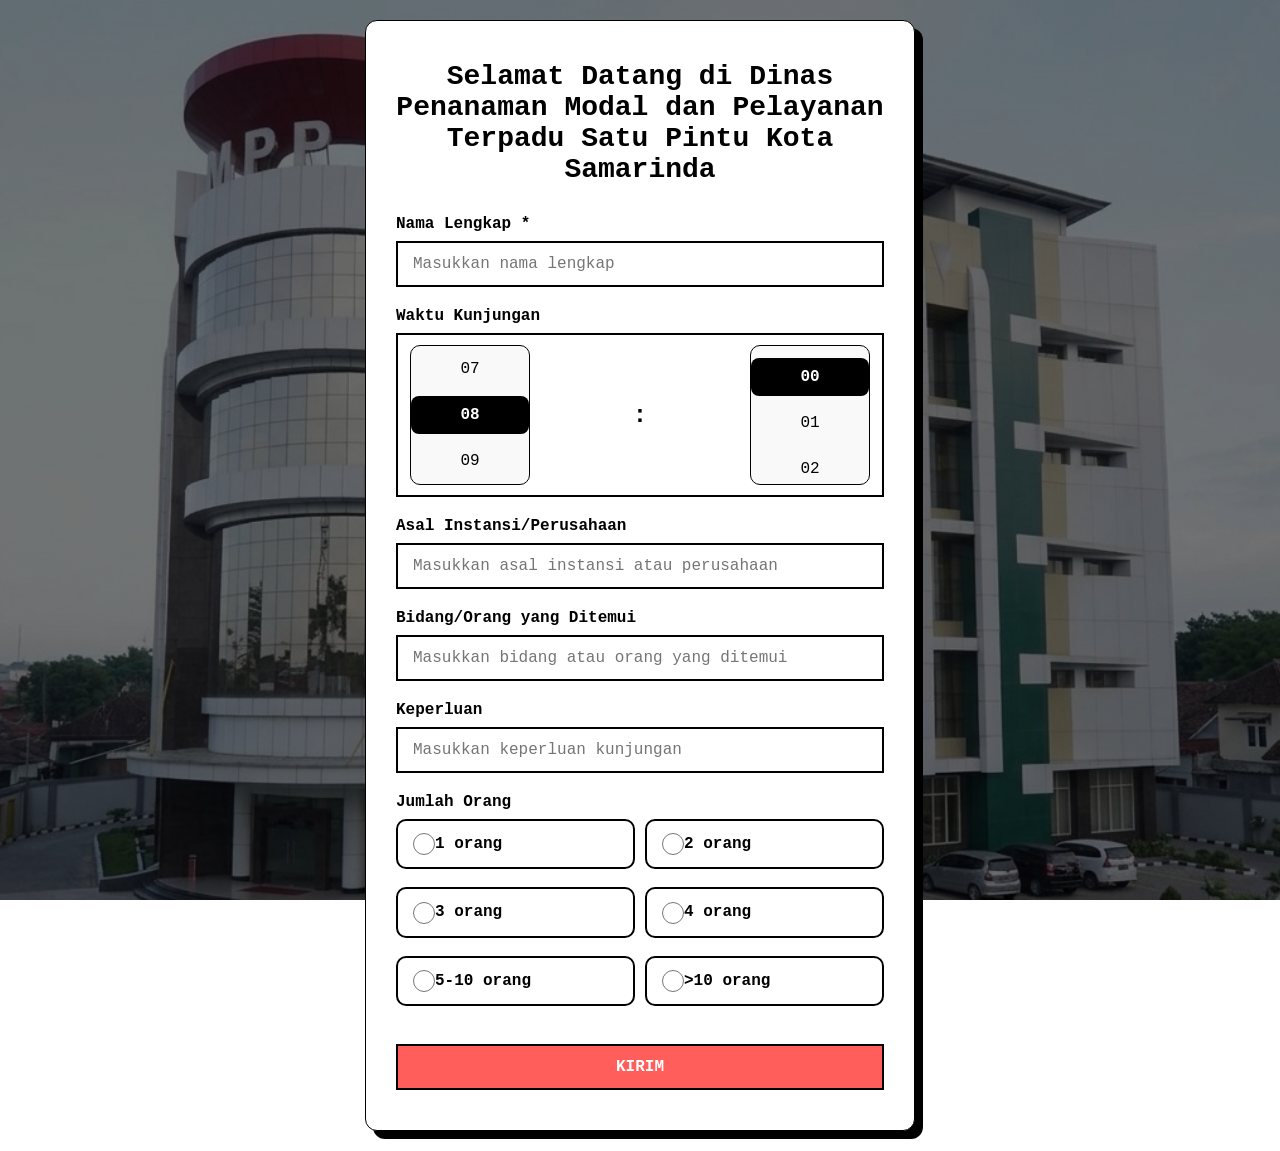
==== index.html @ 1505c4e8 "Add files via upload" ====
<!DOCTYPE html>
<html lang="id">
<head>
    <meta charset="UTF-8">
    <meta name="viewport" content="width=device-width, initial-scale=1.0">
    <title>Buku Tamu DPMPTSP Kota Samarinda</title>
    <link rel="stylesheet" href="styles.css">
</head>

<body>

<form 
    class="login-container" 
    id="guest-form" 
    method="POST" 
    action="https://docs.google.com/forms/d/e/1FAIpQLSfSnZY7ouhCXkppMBQvXSiP9w2mZi6v4HyhIBPrVaCNlmq4Ow/formResponse" 
    target="submitFrame"
>

    <h1>
        Selamat Datang di Dinas Penanaman Modal dan Pelayanan Terpadu Satu Pintu Kota Samarinda
    </h1>

    <!-- NAMA LENGKAP -->
    <div class="input-group">
        <label for="nama">Nama Lengkap *</label>
        <input 
            type="text" 
            id="nama" 
            name="entry.1994765778" 
            placeholder="Masukkan nama lengkap"
            required
        >
    </div>

    <!-- WAKTU KUNJUNGAN -->
    <div class="input-group">
        <label>Waktu Kunjungan</label>

        <div class="time-picker" id="time-picker">

            <div class="wheel">
                <div 
                    class="wheel-slot" 
                    id="hour-wheel" 
                    tabindex="0" 
                    aria-label="Jam" 
                    role="listbox">
                </div>
            </div>

            <span class="time-separator">:</span>

            <div class="wheel">
                <div 
                    class="wheel-slot" 
                    id="minute-wheel" 
                    tabindex="0" 
                    aria-label="Menit" 
                    role="listbox">
                </div>
            </div>

            <input 
                type="hidden" 
                id="entry-hour" 
                name="entry.174173773_hour" 
                value="08"
            >

            <input 
                type="hidden" 
                id="entry-minute" 
                name="entry.174173773_minute" 
                value="00"
            >

        </div>
    </div>

    <!-- ASAL INSTANSI -->
    <div class="input-group">
        <label for="asal">Asal Instansi/Perusahaan</label>
        <input 
            type="text" 
            id="asal" 
            name="entry.260225900" 
            placeholder="Masukkan asal instansi atau perusahaan"
        >
    </div>

    <!-- BIDANG / ORANG YANG DITEMUI -->
    <div class="input-group">
        <label for="bidang">Bidang/Orang yang Ditemui</label>
        <input 
            type="text" 
            id="bidang" 
            name="entry.207353417" 
            placeholder="Masukkan bidang atau orang yang ditemui"
        >
    </div>

    <!-- KEPERLUAN -->
    <div class="input-group">
        <label for="keperluan">Keperluan</label>
        <input 
            type="text" 
            id="keperluan" 
            name="entry.XXXXXXXXXX" 
            placeholder="Masukkan keperluan kunjungan"
        >
    </div>

    <!-- JUMLAH ORANG -->
    <div class="input-group">
        <label>Jumlah Orang</label>

        <div class="radio-group">

            <label class="radio-option">
                <input 
                    type="radio" 
                    name="entry.1699570348" 
                    value="1"
                >
                <span>1 orang</span>
            </label>

            <label class="radio-option">
                <input 
                    type="radio" 
                    name="entry.1699570348" 
                    value="2"
                >
                <span>2 orang</span>
            </label>

            <label class="radio-option">
                <input 
                    type="radio" 
                    name="entry.1699570348" 
                    value="3"
                >
                <span>3 orang</span>
            </label>

            <label class="radio-option">
                <input 
                    type="radio" 
                    name="entry.1699570348" 
                    value="4"
                >
                <span>4 orang</span>
            </label>

            <label class="radio-option">
                <input 
                    type="radio" 
                    name="entry.1699570348" 
                    value="5-10"
                >
                <span>5-10 orang</span>
            </label>

            <label class="radio-option">
                <input 
                    type="radio" 
                    name="entry.1699570348" 
                    value=">10"
                >
                <span>&gt;10 orang</span>
            </label>

        </div>
    </div>

    <button type="submit">KIRIM</button>

</form>

<!-- IFRAME UNTUK SUBMIT GOOGLE FORM -->
<iframe name="submitFrame" style="display:none;"></iframe>

<script>
    const form = document.getElementById('guest-form');

    const hourWheel = document.getElementById('hour-wheel');
    const minuteWheel = document.getElementById('minute-wheel');

    const entryHour = document.getElementById('entry-hour');
    const entryMinute = document.getElementById('entry-minute');

    function pad(value) {
        return String(value).padStart(2, '0');
    }

    function createItems(container, count) {

        for (let i = 0; i < count; i++) {

            const item = document.createElement('div');

            item.className = 'wheel-item';
            item.textContent = pad(i);
            item.dataset.value = pad(i);

            container.appendChild(item);
        }
    }

    function updateHiddenValue() {

        const selectedHour =
            hourWheel.querySelector('.wheel-item.active');

        const selectedMinute =
            minuteWheel.querySelector('.wheel-item.active');

        if (selectedHour && selectedMinute) {

            entryHour.value =
                selectedHour.dataset.value;

            entryMinute.value =
                selectedMinute.dataset.value;
        }
    }

    function selectItem(container, index) {

        const items =
            container.querySelectorAll('.wheel-item');

        items.forEach(item =>
            item.classList.remove('active')
        );

        const selected = items[index];

        if (selected) {

            selected.classList.add('active');

            selected.scrollIntoView({
                block: 'center',
                behavior: 'smooth'
            });
        }
    }

    function bindWheel(container, defaultIndex) {

        const items =
            container.querySelectorAll('.wheel-item');

        items.forEach((item, index) => {

            item.addEventListener('click', () => {

                selectItem(container, index);

                updateHiddenValue();

            });

        });

        selectItem(container, defaultIndex);
    }

    function setSubmitTime() {

        const now = new Date();

        entryHour.value =
            pad(now.getHours());

        entryMinute.value =
            pad(now.getMinutes());

        selectItem(
            hourWheel,
            now.getHours()
        );

        selectItem(
            minuteWheel,
            now.getMinutes()
        );
    }

    // Membuat pilihan jam dan menit
    createItems(hourWheel, 24);
    createItems(minuteWheel, 60);

    // Default waktu
    bindWheel(hourWheel, 8);
    bindWheel(minuteWheel, 0);

    updateHiddenValue();

    // Saat form dikirim
    form.addEventListener('submit', () => {

        setSubmitTime();

        updateHiddenValue();

        setTimeout(() => {

            window.location.href =
                'selesai.html';

        }, 300);

    });

</script>

</body>
</html>
---- styles.css ----
:root {
  --primary: #000000;
  --secondary: #FFFFFF;
  --accent: #FF5E5B;
  --shadow: 8px 8px 0px var(--primary);
}

* {
  margin: 0;
  padding: 0;
  box-sizing: border-box;
  font-family: 'Courier New', monospace;
}

body {
  background-image: linear-gradient(rgba(0, 0, 0, 0.55), rgba(0, 0, 0, 0.55)), url('background.jpg');
  background-size: cover;
  background-position: center;
  background-repeat: no-repeat;
  background-attachment: fixed;
  display: flex;
  justify-content: center;
  align-items: center;
  min-height: 100vh;
  padding: 20px;
}

.login-container {
  width: 100%;
  max-width: 550px;
  border: 1px solid var(--primary);
  padding: 40px 30px;
  background-color: var(--secondary);
  box-shadow: var(--shadow);
  position: relative;
  border-radius: 12px;
}

.login-container::before {
  content: '';
  position: absolute;
  top: 6px;
  left: 6px;
  right: -6px;
  bottom: -6px;
  border: 1px solid var(--primary);
  z-index: -1;
  border-radius: 12px;
}

h1 {
  color: var(--primary);
  margin-bottom: 30px;
  font-size: 28px;
  font-weight: 700;
  text-align: center;
}

.input-group {
  margin-bottom: 20px;
  position: relative;
}

label {
  display: block;
  margin-bottom: 8px;
  font-weight: bold;
  color: var(--primary);
}

input:not([type="radio"]):not([type="hidden"]),
select{
    width:100%;
  padding: 12px 15px;
  border: 2px solid var(--primary);
  background-color: var(--secondary);
  font-size: 16px;
  outline: none;
  transition: all 0.3s;
}

input:focus,
select:focus {
  box-shadow: 4px 4px 0px var(--primary);
}

@media (max-width: 600px){

    .radio-group{
        grid-template-columns:1fr;
    }

    .radio-option{
        padding:16px;
    }

    .radio-option span{
        font-size:16px;
    }

}

.radio-group {
  display: grid;
  grid-template-columns: repeat(2, minmax(0, 1fr));
  gap: 10px;
}

.radio-option {
  display: flex;  
  align-items: center;
  padding: 12px 15px;
  border: 2px solid var(--primary);
  border-radius: 10px;
  background-color: var(--secondary);
  cursor: pointer;
  transition: all 0.2s ease;
  font-size: 16px;
  color: var(--primary);
}

.radio-option span{
    flex:1;
    white-space:normal;
    word-break:break-word;
    line-height:1.4;
}

.radio-option input[type="radio"]{
    width:22px;
    height:22px;
    flex-shrink:0;
}

.radio-option:hover {
  background-color: #f5f5f5;
}

.radio-option input[type="radio"] {
  accent-color: var(--primary);
}

.time-picker {
  display: flex;
  align-items: center;
  justify-content: space-between;
  gap: 12px;
  padding: 10px 12px;
  border: 2px solid var(--primary);
  background-color: var(--secondary);
}

.wheel {
  width: 120px;
  height: 140px;
  overflow: hidden;
  position: relative;
  border: 1px solid var(--primary);
  border-radius: 10px;
  background-color: #f9f9f9;
}

.wheel-slot {
  position: absolute;
  inset: 0;
  display: flex;
  flex-direction: column;
  align-items: center;
  justify-content: flex-start;
  gap: 8px;
  padding: 12px 0;
  overflow-y: auto;
  scrollbar-width: none;
}

.wheel-slot::-webkit-scrollbar {
  display: none;
}

.wheel-item {
  width: 100%;
  text-align: center;
  padding: 10px 0;
  font-size: 16px;
  color: var(--primary);
  cursor: pointer;
  transition: background-color 0.2s, color 0.2s;
}

.wheel-item.active {
  background-color: var(--primary);
  color: var(--secondary);
  font-weight: bold;
  border-radius: 8px;
}

.time-separator {
  font-size: 24px;
  font-weight: bold;
  color: var(--primary);
}

input[type="hidden"] {
  display: none;
}

button {
  width: 100%;
  padding: 12px;
  background-color: var(--accent);
  color: var(--secondary);
  border: 2px solid var(--primary);
  font-size: 16px;
  font-weight: bold;
  cursor: pointer;
  margin-top: 10px;
  transition: all 0.3s;
}

button:hover {
  box-shadow: 4px 4px 0px var(--primary);
  transform: translate(-2px, -2px);
}

.divider {
  display: flex;
  align-items: center;
  margin: 25px 0;
  color: var(--primary);
  font-weight: bold;
}

.divider::before, .divider::after {
  content: "";
  flex: 1;
  border-bottom: 2px solid var(--primary);
  margin: 0 10px;
}

.social-login {
  display: flex;
  justify-content: center;
  gap: 15px;
}

.social-btn {
  width: 50px;
  height: 50px;
  border: 2px solid var(--primary);
  display: flex;
  justify-content: center;
  align-items: center;
  cursor: pointer;
  transition: all 0.3s;
}

.social-btn:hover {
  box-shadow: 4px 4px 0px var(--primary);
  transform: translate(-2px, -2px);
}

.footer {
  text-align: center;
  margin-top: 20px;
  color: var(--primary);
}

.footer a {
  color: var(--primary);
  font-weight: bold;
  text-decoration: underline;
}
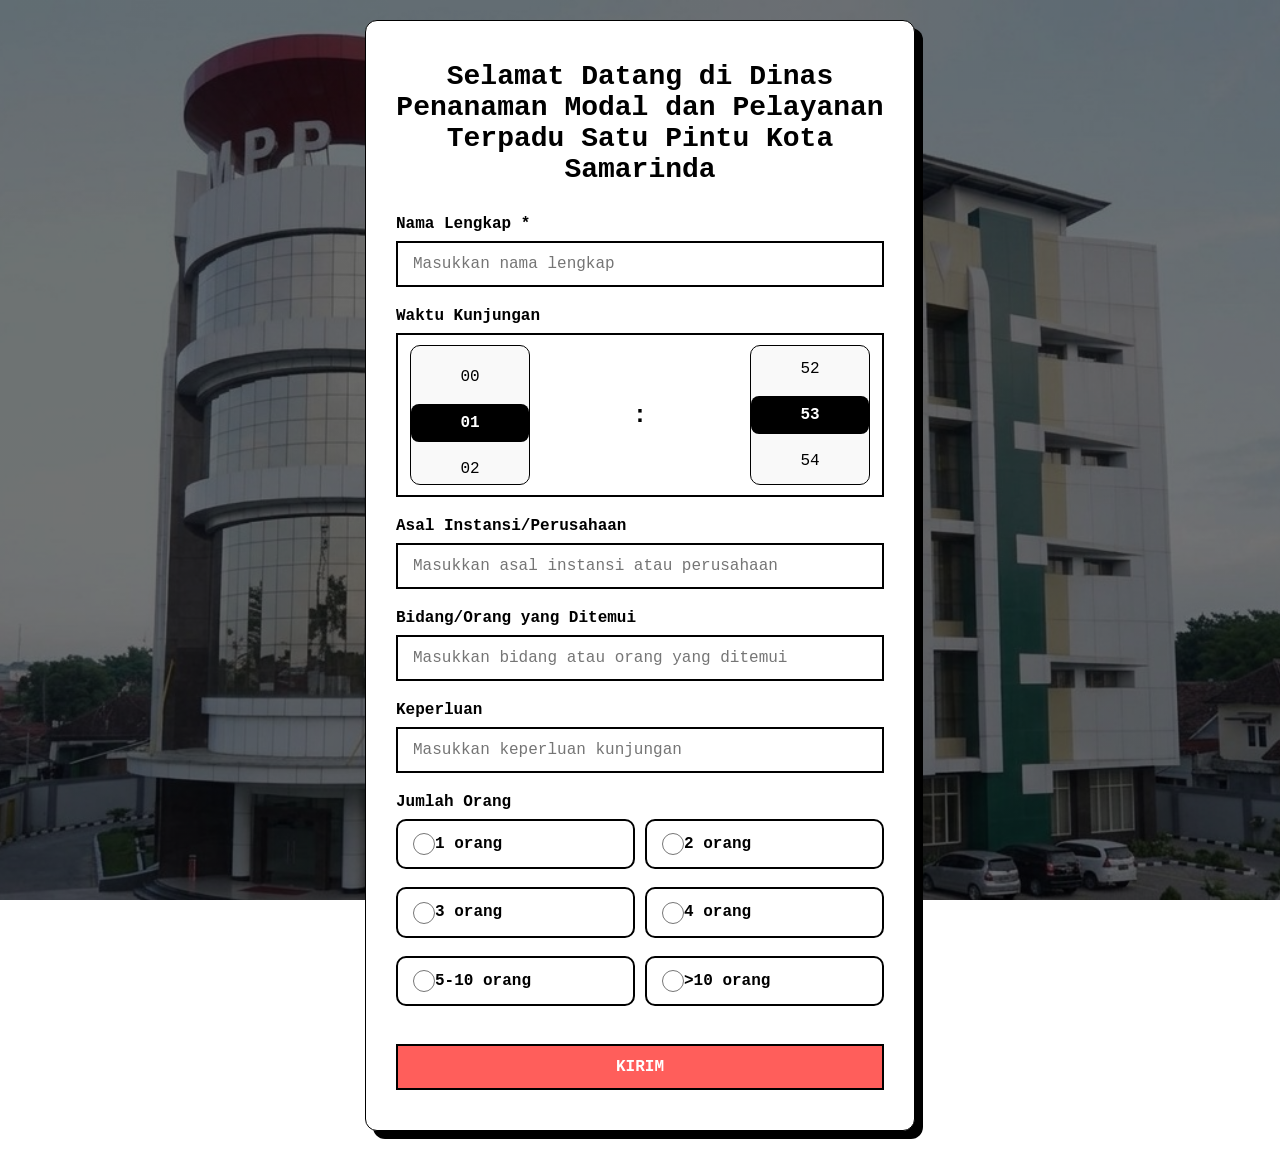
==== commit 0e0f6b35: "Update index.html" ====
--- a/index.html
+++ b/index.html
@@ -3,319 +3,736 @@
 <head>
     <meta charset="UTF-8">
     <meta name="viewport" content="width=device-width, initial-scale=1.0">
+
     <title>Buku Tamu DPMPTSP Kota Samarinda</title>
+
     <link rel="stylesheet" href="styles.css">
 </head>
 
 <body>
 
-<form 
-    class="login-container" 
-    id="guest-form" 
-    method="POST" 
-    action="https://docs.google.com/forms/d/e/1FAIpQLSfSnZY7ouhCXkppMBQvXSiP9w2mZi6v4HyhIBPrVaCNlmq4Ow/formResponse" 
-    target="submitFrame"
+<form
+    class="login-container"
+    id="guest-form"
 >
 
     <h1>
         Selamat Datang di Dinas Penanaman Modal dan Pelayanan Terpadu Satu Pintu Kota Samarinda
     </h1>
 
-    <!-- NAMA LENGKAP -->
+
+    <!-- NAMA -->
     <div class="input-group">
-        <label for="nama">Nama Lengkap *</label>
-        <input 
-            type="text" 
-            id="nama" 
-            name="entry.1994765778" 
+
+        <label for="nama">
+            Nama Lengkap *
+        </label>
+
+        <input
+            type="text"
+            id="nama"
+            name="entry.1994765778"
             placeholder="Masukkan nama lengkap"
             required
         >
+
     </div>
+
 
     <!-- WAKTU KUNJUNGAN -->
     <div class="input-group">
-        <label>Waktu Kunjungan</label>
-
-        <div class="time-picker" id="time-picker">
-
+
+        <label>
+            Waktu Kunjungan
+        </label>
+
+        <div class="time-picker">
+
+            <!-- JAM -->
             <div class="wheel">
-                <div 
-                    class="wheel-slot" 
-                    id="hour-wheel" 
-                    tabindex="0" 
-                    aria-label="Jam" 
-                    role="listbox">
+                <div
+                    class="wheel-slot"
+                    id="hour-wheel">
                 </div>
             </div>
 
-            <span class="time-separator">:</span>
-
+
+            <span class="time-separator">
+                :
+            </span>
+
+
+            <!-- MENIT -->
             <div class="wheel">
-                <div 
-                    class="wheel-slot" 
-                    id="minute-wheel" 
-                    tabindex="0" 
-                    aria-label="Menit" 
-                    role="listbox">
+                <div
+                    class="wheel-slot"
+                    id="minute-wheel">
                 </div>
             </div>
 
-            <input 
-                type="hidden" 
-                id="entry-hour" 
-                name="entry.174173773_hour" 
-                value="08"
+
+            <!-- WAKTU UNTUK GOOGLE FORM -->
+            <input
+                type="hidden"
+                id="entry-time"
+                name="entry.174173773"
             >
 
-            <input 
-                type="hidden" 
-                id="entry-minute" 
-                name="entry.174173773_minute" 
-                value="00"
-            >
-
         </div>
+
     </div>
+
 
     <!-- ASAL INSTANSI -->
     <div class="input-group">
-        <label for="asal">Asal Instansi/Perusahaan</label>
-        <input 
-            type="text" 
-            id="asal" 
-            name="entry.260225900" 
+
+        <label for="asal">
+            Asal Instansi/Perusahaan
+        </label>
+
+        <input
+            type="text"
+            id="asal"
+            name="entry.260225900"
             placeholder="Masukkan asal instansi atau perusahaan"
         >
+
     </div>
+
 
     <!-- BIDANG / ORANG YANG DITEMUI -->
     <div class="input-group">
-        <label for="bidang">Bidang/Orang yang Ditemui</label>
-        <input 
-            type="text" 
-            id="bidang" 
-            name="entry.207353417" 
+
+        <label for="bidang">
+            Bidang/Orang yang Ditemui
+        </label>
+
+        <input
+            type="text"
+            id="bidang"
+            name="entry.207353417"
             placeholder="Masukkan bidang atau orang yang ditemui"
         >
+
     </div>
+
 
     <!-- KEPERLUAN -->
     <div class="input-group">
-        <label for="keperluan">Keperluan</label>
-        <input 
-            type="text" 
-            id="keperluan" 
-            name="entry.XXXXXXXXXX" 
+
+        <label for="keperluan">
+            Keperluan
+        </label>
+
+        <input
+            type="text"
+            id="keperluan"
+            name="entry.1206615531"
             placeholder="Masukkan keperluan kunjungan"
         >
+
     </div>
+
 
     <!-- JUMLAH ORANG -->
     <div class="input-group">
-        <label>Jumlah Orang</label>
+
+        <label>
+            Jumlah Orang
+        </label>
+
 
         <div class="radio-group">
 
+
             <label class="radio-option">
-                <input 
-                    type="radio" 
-                    name="entry.1699570348" 
-                    value="1"
+
+                <input
+                    type="radio"
+                    name="entry.1699570348"
+                    value="1 orang"
+                    required
                 >
-                <span>1 orang</span>
+
+                <span>
+                    1 orang
+                </span>
+
             </label>
 
+
             <label class="radio-option">
-                <input 
-                    type="radio" 
-                    name="entry.1699570348" 
-                    value="2"
+
+                <input
+                    type="radio"
+                    name="entry.1699570348"
+                    value="2 orang"
                 >
-                <span>2 orang</span>
+
+                <span>
+                    2 orang
+                </span>
+
             </label>
 
+
             <label class="radio-option">
-                <input 
-                    type="radio" 
-                    name="entry.1699570348" 
-                    value="3"
+
+                <input
+                    type="radio"
+                    name="entry.1699570348"
+                    value="3 orang"
                 >
-                <span>3 orang</span>
+
+                <span>
+                    3 orang
+                </span>
+
             </label>
 
+
             <label class="radio-option">
-                <input 
-                    type="radio" 
-                    name="entry.1699570348" 
-                    value="4"
+
+                <input
+                    type="radio"
+                    name="entry.1699570348"
+                    value="4 orang"
                 >
-                <span>4 orang</span>
+
+                <span>
+                    4 orang
+                </span>
+
             </label>
 
+
             <label class="radio-option">
-                <input 
-                    type="radio" 
-                    name="entry.1699570348" 
-                    value="5-10"
+
+                <input
+                    type="radio"
+                    name="entry.1699570348"
+                    value="5-10 orang"
                 >
-                <span>5-10 orang</span>
+
+                <span>
+                    5-10 orang
+                </span>
+
             </label>
 
+
             <label class="radio-option">
-                <input 
-                    type="radio" 
-                    name="entry.1699570348" 
-                    value=">10"
+
+                <input
+                    type="radio"
+                    name="entry.1699570348"
+                    value=">10 orang"
                 >
-                <span>&gt;10 orang</span>
+
+                <span>
+                    &gt;10 orang
+                </span>
+
             </label>
 
+
         </div>
+
     </div>
 
-    <button type="submit">KIRIM</button>
+
+    <!-- TOMBOL KIRIM -->
+
+    <button
+        type="submit"
+        id="submit-button"
+    >
+        KIRIM
+    </button>
+
 
 </form>
 
-<!-- IFRAME UNTUK SUBMIT GOOGLE FORM -->
-<iframe name="submitFrame" style="display:none;"></iframe>
+
 
 <script>
-    const form = document.getElementById('guest-form');
-
-    const hourWheel = document.getElementById('hour-wheel');
-    const minuteWheel = document.getElementById('minute-wheel');
-
-    const entryHour = document.getElementById('entry-hour');
-    const entryMinute = document.getElementById('entry-minute');
+
+    /* =====================================
+       ELEMENT
+    ===================================== */
+
+    const form =
+        document.getElementById(
+            'guest-form'
+        );
+
+
+    const hourWheel =
+        document.getElementById(
+            'hour-wheel'
+        );
+
+
+    const minuteWheel =
+        document.getElementById(
+            'minute-wheel'
+        );
+
+
+    const entryTime =
+        document.getElementById(
+            'entry-time'
+        );
+
+
+    const submitButton =
+        document.getElementById(
+            'submit-button'
+        );
+
+
+
+    /* =====================================
+       GOOGLE FORM URL
+    ===================================== */
+
+    const GOOGLE_FORM_URL =
+
+        'https://docs.google.com/forms/d/e/1FAIpQLSfSnZY7ouhCXkppMBQvXSiP9w2mZi6v4HyhIBPrVaCNlmq4Ow/formResponse';
+
+
+
+    /* =====================================
+       FORMAT 2 DIGIT
+    ===================================== */
 
     function pad(value) {
-        return String(value).padStart(2, '0');
+
+        return String(value)
+            .padStart(
+                2,
+                '0'
+            );
+
     }
 
-    function createItems(container, count) {
-
-        for (let i = 0; i < count; i++) {
-
-            const item = document.createElement('div');
-
-            item.className = 'wheel-item';
-            item.textContent = pad(i);
-            item.dataset.value = pad(i);
-
-            container.appendChild(item);
+
+
+    /* =====================================
+       BUAT ITEM JAM / MENIT
+    ===================================== */
+
+    function createItems(
+        container,
+        count
+    ) {
+
+        for (
+            let i = 0;
+            i < count;
+            i++
+        ) {
+
+            const item =
+                document.createElement(
+                    'div'
+                );
+
+
+            item.className =
+                'wheel-item';
+
+
+            item.textContent =
+                pad(i);
+
+
+            item.dataset.value =
+                pad(i);
+
+
+            container.appendChild(
+                item
+            );
+
         }
+
     }
 
-    function updateHiddenValue() {
-
-        const selectedHour =
-            hourWheel.querySelector('.wheel-item.active');
-
-        const selectedMinute =
-            minuteWheel.querySelector('.wheel-item.active');
-
-        if (selectedHour && selectedMinute) {
-
-            entryHour.value =
-                selectedHour.dataset.value;
-
-            entryMinute.value =
-                selectedMinute.dataset.value;
+
+
+    /* =====================================
+       PILIH ITEM
+    ===================================== */
+
+    function selectItem(
+        container,
+        index
+    ) {
+
+        const items =
+            container.querySelectorAll(
+                '.wheel-item'
+            );
+
+
+        items.forEach(
+
+            item =>
+
+                item.classList.remove(
+                    'active'
+                )
+
+        );
+
+
+        if (items[index]) {
+
+            items[index]
+                .classList.add(
+                    'active'
+                );
+
+
+            items[index]
+                .scrollIntoView({
+
+                    block:
+                        'center',
+
+                    behavior:
+                        'smooth'
+
+                });
+
         }
+
+
+        updateTime();
+
     }
 
-    function selectItem(container, index) {
+
+
+    /* =====================================
+       UPDATE WAKTU
+    ===================================== */
+
+    function updateTime() {
+
+        const hour =
+
+            hourWheel
+                .querySelector(
+                    '.wheel-item.active'
+                );
+
+
+        const minute =
+
+            minuteWheel
+                .querySelector(
+                    '.wheel-item.active'
+                );
+
+
+        if (
+            hour &&
+            minute
+        ) {
+
+            entryTime.value =
+
+                hour.dataset.value
+
+                +
+
+                ':'
+
+                +
+
+                minute.dataset.value;
+
+        }
+
+    }
+
+
+
+    /* =====================================
+       EVENT WHEEL
+    ===================================== */
+
+    function bindWheel(
+        container
+    ) {
 
         const items =
-            container.querySelectorAll('.wheel-item');
-
-        items.forEach(item =>
-            item.classList.remove('active')
+
+            container
+                .querySelectorAll(
+                    '.wheel-item'
+                );
+
+
+        items.forEach(
+
+            (
+                item,
+                index
+            ) => {
+
+
+                item.addEventListener(
+
+                    'click',
+
+                    function () {
+
+
+                        selectItem(
+
+                            container,
+
+                            index
+
+                        );
+
+
+                    }
+
+                );
+
+
+            }
+
         );
 
-        const selected = items[index];
-
-        if (selected) {
-
-            selected.classList.add('active');
-
-            selected.scrollIntoView({
-                block: 'center',
-                behavior: 'smooth'
-            });
+    }
+
+
+
+    /* =====================================
+       BUAT JAM & MENIT
+    ===================================== */
+
+    createItems(
+        hourWheel,
+        24
+    );
+
+
+    createItems(
+        minuteWheel,
+        60
+    );
+
+
+    bindWheel(
+        hourWheel
+    );
+
+
+    bindWheel(
+        minuteWheel
+    );
+
+
+
+    /* =====================================
+       SET WAKTU SEKARANG
+    ===================================== */
+
+    const now =
+        new Date();
+
+
+    selectItem(
+
+        hourWheel,
+
+        now.getHours()
+
+    );
+
+
+    selectItem(
+
+        minuteWheel,
+
+        now.getMinutes()
+
+    );
+
+
+
+    /* =====================================
+       SUBMIT FORM
+    ===================================== */
+
+    form.addEventListener(
+
+        'submit',
+
+        async function (
+            event
+        ) {
+
+
+            /*
+
+            CEGAH FORM PINDAH
+            KE GOOGLE FORM
+
+            */
+
+            event.preventDefault();
+
+
+
+            /*
+
+            UPDATE WAKTU
+            SAAT KIRIM
+
+            */
+
+            const now =
+                new Date();
+
+
+            entryTime.value =
+
+                pad(
+                    now.getHours()
+                )
+
+                +
+
+                ':'
+
+                +
+
+                pad(
+                    now.getMinutes()
+                );
+
+
+
+            /*
+
+            MATIKAN TOMBOL
+            AGAR TIDAK DOUBLE SUBMIT
+
+            */
+
+            submitButton.disabled =
+                true;
+
+
+            submitButton.textContent =
+                'MENGIRIM...';
+
+
+
+            /*
+
+            AMBIL SEMUA DATA FORM
+
+            */
+
+            const formData =
+
+                new FormData(
+                    form
+                );
+
+
+
+            try {
+
+
+                /*
+
+                KIRIM DATA
+                KE GOOGLE FORM
+
+                */
+
+                await fetch(
+
+                    GOOGLE_FORM_URL,
+
+                    {
+
+                        method:
+                            'POST',
+
+                        mode:
+                            'no-cors',
+
+                        body:
+                            formData
+
+                    }
+
+                );
+
+
+
+                /*
+
+                JIKA REQUEST
+                SUDAH DIKIRIM
+
+                REDIRECT KE
+                SELESAI.HTML
+
+                */
+
+                window.location.href =
+
+                    'selesai.html';
+
+
+            }
+
+            catch (
+                error
+            ) {
+
+
+                console.error(
+                    error
+                );
+
+
+                alert(
+
+                    'Data gagal dikirim. Silakan coba lagi.'
+
+                );
+
+
+                submitButton.disabled =
+                    false;
+
+
+                submitButton.textContent =
+                    'KIRIM';
+
+
+            }
+
+
         }
-    }
-
-    function bindWheel(container, defaultIndex) {
-
-        const items =
-            container.querySelectorAll('.wheel-item');
-
-        items.forEach((item, index) => {
-
-            item.addEventListener('click', () => {
-
-                selectItem(container, index);
-
-                updateHiddenValue();
-
-            });
-
-        });
-
-        selectItem(container, defaultIndex);
-    }
-
-    function setSubmitTime() {
-
-        const now = new Date();
-
-        entryHour.value =
-            pad(now.getHours());
-
-        entryMinute.value =
-            pad(now.getMinutes());
-
-        selectItem(
-            hourWheel,
-            now.getHours()
-        );
-
-        selectItem(
-            minuteWheel,
-            now.getMinutes()
-        );
-    }
-
-    // Membuat pilihan jam dan menit
-    createItems(hourWheel, 24);
-    createItems(minuteWheel, 60);
-
-    // Default waktu
-    bindWheel(hourWheel, 8);
-    bindWheel(minuteWheel, 0);
-
-    updateHiddenValue();
-
-    // Saat form dikirim
-    form.addEventListener('submit', () => {
-
-        setSubmitTime();
-
-        updateHiddenValue();
-
-        setTimeout(() => {
-
-            window.location.href =
-                'selesai.html';
-
-        }, 300);
-
-    });
+
+    );
+
 
 </script>
 
+
 </body>
-</html>+</html>
